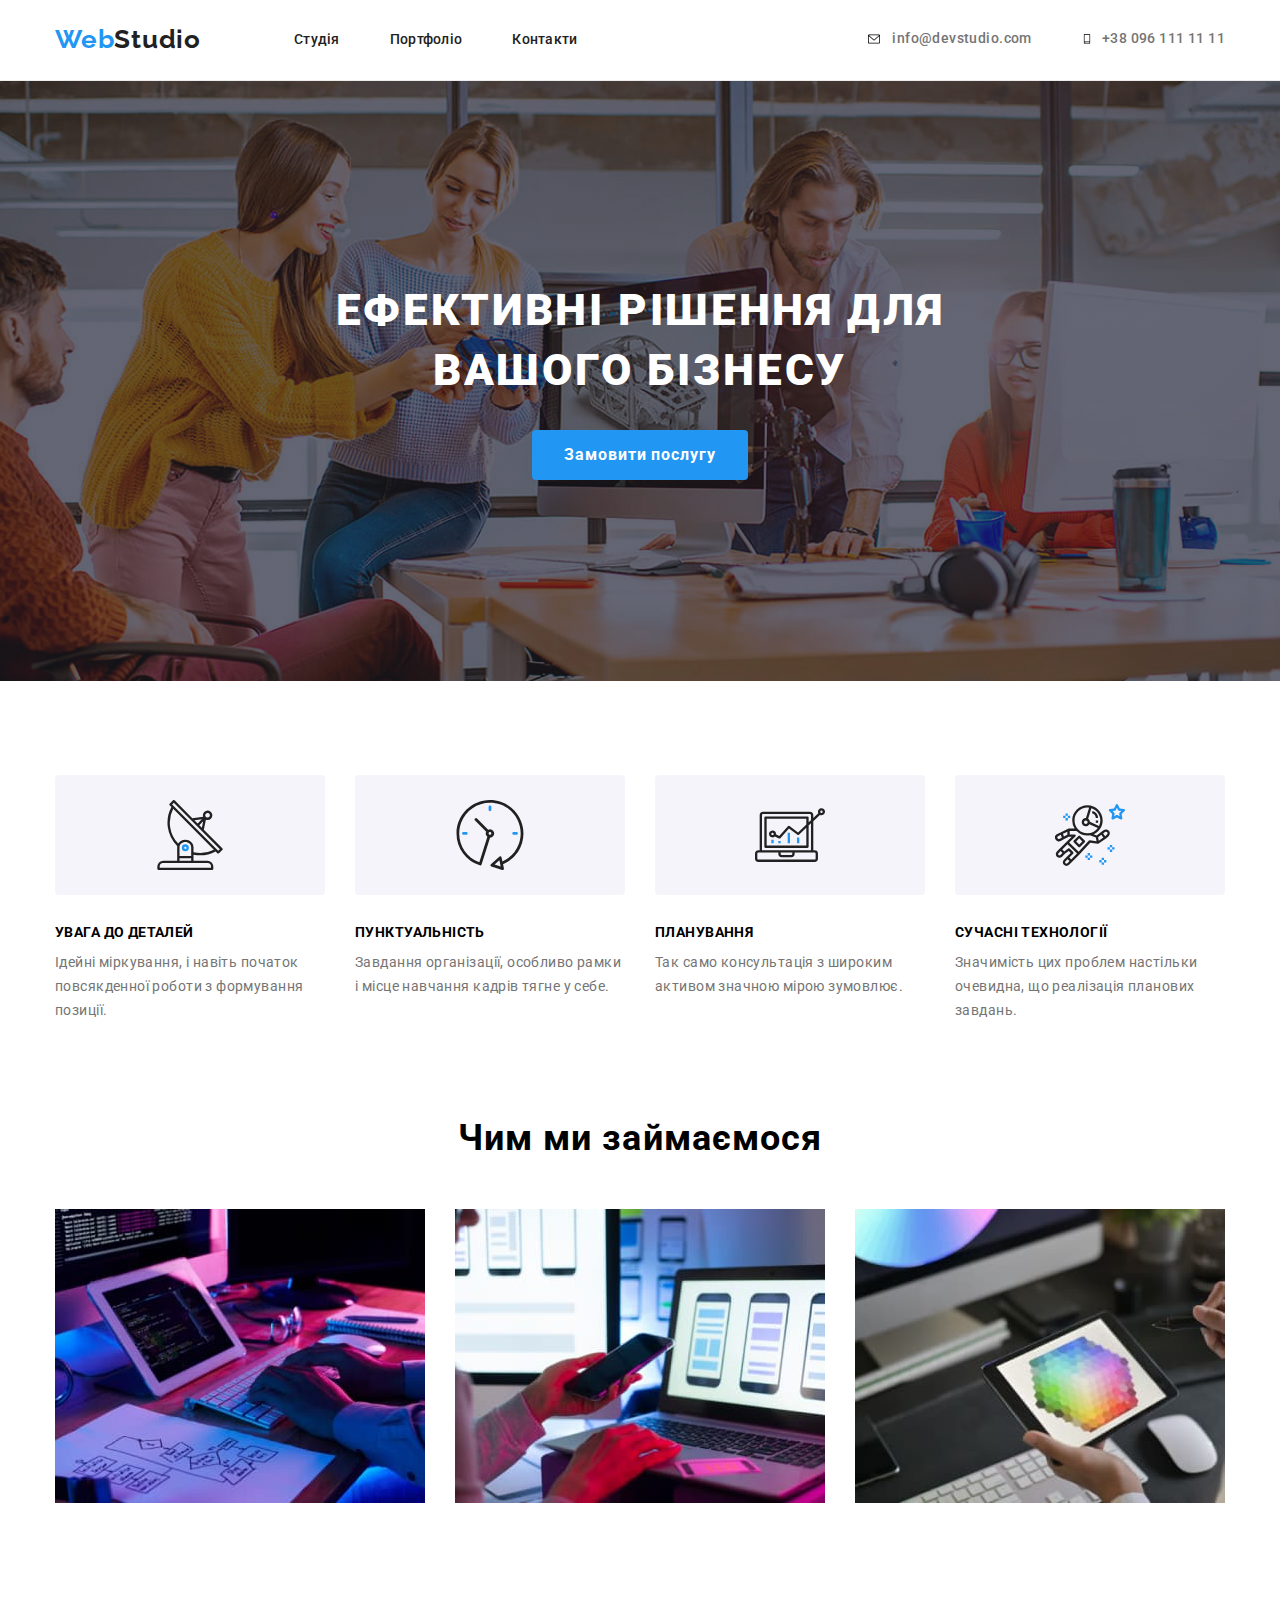
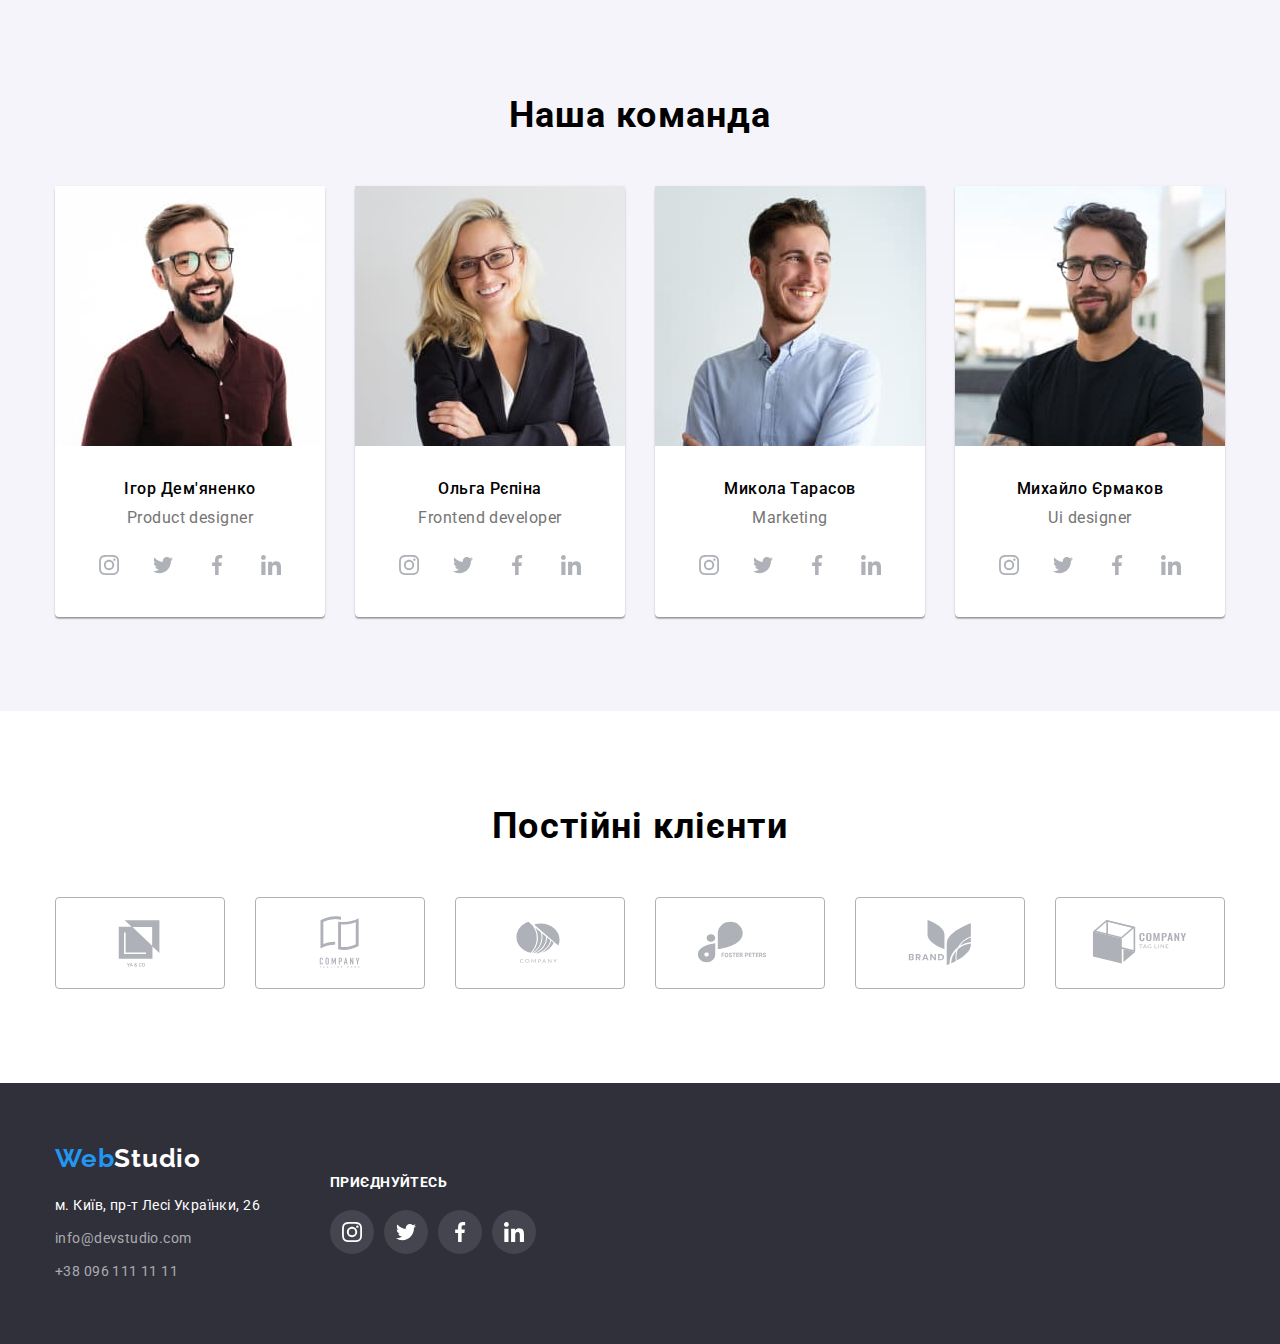
==== index.html @ da03d12b "1" ====
<!DOCTYPE html>
<html lang="uk">

<head>
    <meta charset="UTF-8">
    <meta http-equiv="X-UA-Compatible" content="IE=edge">
    <meta name="viewport" content="width=device-width, initial-scale=1.0">
    <title lang="en">WebStudio</title>
    <link rel="stylesheet"
        href="https://cdnjs.cloudflare.com/ajax/libs/modern-normalize/1.1.0/modern-normalize.min.css">
    <link rel="stylesheet" href="./css/style.css">
    <link rel="preconnect" href="https://fonts.googleapis.com">
    <link rel="preconnect" href="https://fonts.gstatic.com" crossorigin>
    <link
        href="https://fonts.googleapis.com/css2?family=Raleway:wght@700&family=Roboto:wght@400;500;700;900&display=swap"
        rel="stylesheet">
</head>

<body>
    <header class="header-conteiner">
        <div class="container">
            <div class="head-conteiner">
                <nav class="menu">
                    <a href="./index.html" class="logo"><span class="logo-blue">web</span><span
                            class="logo-black-upper">s</span><span class="logo-black">tudio</span></a>
                    <ul class="ul-menu">
                        <li>
                            <a href="./index.html" class="menu-link">Студія</a>
                        </li>
                        <li>
                            <a href="./portfolio.html" class="menu-link">Портфоліо</a>
                        </li>
                        <li>
                            <a href="#" class="menu-link">Контакти</a>
                        </li>
                    </ul>
                </nav>
                <ul class="ul-contacts">
                    <li>
                        <a href="mailto:info@devstudio.com" class="contacts-header">
                            <span class="contacts-header-box">
                                <svg width="16" height="12">
                                    <use href="./images/icons.svg#icon-envelope-hover"></use>
                                </svg>
                            info@devstudio.com</span></a>
                    </li>
                    <li>
                        <a href="tel:+380961111111" class="contacts-header">
                            <span class="contacts-header-box">
                                <svg width="10" height="16">
                                    <use href="./images/icons.svg#icon-smartphone"></use>
                                </svg>
                                +38 096 111 11 11</span></a>
                    </li>
                </ul>
            </div>
        </div>
    </header>
    <main>
        <section class="block-first">
            <div class="container">
                <h1 class="title">Ефективні рішення для вашого бізнесу</h1>
                <button type="button" class="button button-flex">Замовити послугу</button>
            </div>
        </section>
        <section class="block-second">
            <div class="container">
                <div class="ul-container">
                    <ul class="ul-sub-hero">
                        <li>
                            <div class="title-box">
                                <span class="title-box-item">
                                <svg class="title-box-icon" width="70" height="70">
                                    <use href="./images/icons.svg#icon-antenna-1"></use>
                                </svg>
                                </span>
                            </div>
                            <h3 class="title-third">
                                Увага до деталей
                            </h3>
                            <p class="text-paragraph">Ідейні міркування, і навіть початок повсякденної роботи з
                                формування позиції.</p>
                        </li>
                        <li>
                            <div class="title-box">
                                <span class="title-box-item">
                                    <svg class="title-box-icon" width="70" height="70">
                                        <use href="./images/icons.svg#icon-clock-1"></use>
                                    </svg>
                                </span>
                            </div>
                            <h3 class="title-third">
                                Пунктуальність
                            </h3>
                            <p class="text-paragraph">Завдання організації, особливо рамки і місце навчання кадрів тягне
                                у себе.</p>
                        </li>
                        <li>
                            <div class="title-box">
                                <span class="title-box-item">
                                    <svg class="title-box-icon" width="70" height="70">
                                        <use href="./images/icons.svg#icon-diagram-1"></use>
                                    </svg>
                                </span>
                            </div>
                            <h3 class="title-third">
                                Планування
                            </h3>
                            <p class="text-paragraph">Так само консультація з широким активом значною мірою зумовлює.
                            </p>
                        </li>
                        <li>
                            <div class="title-box">
                                <span class="title-box-item">
                                    <svg class="title-box-icon" width="70" height="70">
                                        <use href="./images/icons.svg#icon-astronaut-1"></use>
                                    </svg>
                                </span>
                            </div>
                            <h3 class="title-third">
                                Сучасні технології
                            </h3>
                            <p class="text-paragraph">Значимість цих проблем настільки очевидна, що реалізація планових
                                завдань.</p>
                        </li>
                    </ul>
                </div>
            </div>
        </section>
        <section class="block-second-sub">
            <div class="container">
                <h2 class="title-secondary">Чим ми займаємося</h2>
                <ul class="ul-second">
                    <li><img class="img-first" src="./images/box1.jpg"
                            alt="Людина пише код на клавіатурі використовуючи планшет"></li>
                    <li><img class="img-first" src="./images/box2.jpg"
                            alt="Людина тримає в руці телефон. Паралельно дивиться на екран, на якому зображено 3 макети дизайну мобільних версій веб додатку">
                    </li>
                    <li><img class="img-first" src="./images/box3.jpg"
                            alt="Людина тримає в руках планшет та стілус. На планшеті зобрежено палітра кольорів"></li>
                </ul>
            </div>
        </section>
        <section class="block-third">
            <div class="container">
                <h2 class="title-fourth">Наша команда</h2>
                <ul class="ul-third">
                    <li class="imagine-box">
                        <img class="img-second" src="./images/img.jpg"
                            alt="Усміхнений молодий чорнявий чоловік з бородою та в окулярах">
                        <div class="text-box">
                            <h3 class="title-name">Ігор Дем'яненко</h3>
                            <p lang="en" class="paragraph-name">Product designer</p>
                            <ul class="net-list">
                                <li class="net-item"><a href="" class="net-link">
                                    <svg class="net-icon" width="20" height="">
                                        <use href="./images/icons.svg#icon-instagram-2"></use>
                                    </svg>
                                </a></li>
                                <li class="net-item"><a href="" class="net-link">
                                    <svg class="net-icon" width="20" height="">
                                        <use href="./images/icons.svg#icon-twitter-1"></use>
                                    </svg>
                                </a></li>
                                <li class="net-item"><a href="" class="net-link">
                                    <svg class="net-icon" width="20" height="">
                                        <use href="./images/icons.svg#icon-facebook-1"></use>
                                    </svg>
                                </a></li>
                                <li class="net-item"><a href="" class="net-link">
                                    <svg  class="net-icon"width="20" height="">
                                        <use href="./images/icons.svg#icon-linkedin-1"></use>
                                    </svg>
                                </a>
                            </li>
                            </ul>
                    </div>
                    </li>
                    <li class="imagine-box">
                        <img class="img-second" src="./images/img(1).jpg"
                            alt="Усміхнена молода блондинка в окулярах та схрещеними руками на грудях">
                        <div class="text-box">
                            <h3 class="title-name">Ольга Рєпіна</h3>
                            <p lang="en" class="paragraph-name">Frontend developer</p>
                            <ul class="net-list">
                                <li class="net-item"><a href="" class="net-link">
                                        <svg class="net-icon" width="20" height="">
                                            <use href="./images/icons.svg#icon-instagram-2"></use>
                                        </svg>
                                    </a></li>
                                <li class="net-item"><a href="" class="net-link">
                                        <svg class="net-icon" width="20" height="">
                                            <use href="./images/icons.svg#icon-twitter-1"></use>
                                        </svg>
                                    </a></li>
                                <li class="net-item"><a href="" class="net-link">
                                        <svg class="net-icon" width="20" height="">
                                            <use href="./images/icons.svg#icon-facebook-1"></use>
                                        </svg>
                                    </a></li>
                                <li class="net-item"><a href="" class="net-link">
                                        <svg class="net-icon" width="20" height="">
                                            <use href="./images/icons.svg#icon-linkedin-1"></use>
                                        </svg>
                                    </a>
                                </li>
                            </ul>
                        </div>
                    </li>
                    <li class="imagine-box">
                        <img class="img-second" src="./images/img(2).jpg" alt="Усміхнений молодий чорнявий чоловік">
                        <div class="text-box">
                            <h3 class="title-name">Микола Тарасов</h3>
                            <p lang="en" class="paragraph-name">Marketing</p>
                            <ul class="net-list">
                                <li class="net-item"><a href="" class="net-link">
                                        <svg class="net-icon" width="20" height="">
                                            <use href="./images/icons.svg#icon-instagram-2"></use>
                                        </svg>
                                    </a></li>
                                <li class="net-item"><a href="" class="net-link">
                                        <svg class="net-icon" width="20" height="">
                                            <use href="./images/icons.svg#icon-twitter-1"></use>
                                        </svg>
                                    </a></li>
                                <li class="net-item"><a href="" class="net-link">
                                        <svg class="net-icon" width="20" height="">
                                            <use href="./images/icons.svg#icon-facebook-1"></use>
                                        </svg>
                                    </a></li>
                                <li class="net-item"><a href="" class="net-link">
                                        <svg class="net-icon" width="20" height="">
                                            <use href="./images/icons.svg#icon-linkedin-1"></use>
                                        </svg>
                                    </a>
                                </li>
                            </ul>
                        </div>
                    </li>
                    <li class="imagine-box">
                        <img class="img-second" src="./images/img(3).jpg" alt="Чорнявий чоловік в окулярах з посмішкою">
                        <div class="text-box">
                            <h3 class="title-name">Михайло Єрмаков</h3>
                            <p lang="en" class="paragraph-name">Ui designer</p>
                            <ul class="net-list">
                                <li class="net-item"><a href="" class="net-link">
                                        <svg class="net-icon" width="20" height="">
                                            <use href="./images/icons.svg#icon-instagram-2"></use>
                                        </svg>
                                    </a></li>
                                <li class="net-item"><a href="" class="net-link">
                                        <svg class="net-icon" width="20" height="">
                                            <use href="./images/icons.svg#icon-twitter-1"></use>
                                        </svg>
                                    </a></li>
                                <li class="net-item"><a href="" class="net-link">
                                        <svg class="net-icon" width="20" height="">
                                            <use href="./images/icons.svg#icon-facebook-1"></use>
                                        </svg>
                                    </a></li>
                                <li class="net-item"><a href="" class="net-link">
                                        <svg class="net-icon" width="20" height="">
                                            <use href="./images/icons.svg#icon-linkedin-1"></use>
                                        </svg>
                                    </a>
                                </li>
                            </ul>
                        </div>
                    </li>
                </ul>
            </div>
        </section>
        <section class="block-sixth">
            <div class="container">
                <h2 class="title-fifth">Постійні клієнти</h2>
                <ul class="client-list">
                    <li class="client-item">
                        <a href="" class="client-link">
                            <svg width="106" height="60" class="client-icon">
                                <use href="./images/icons.svg#icon-Logo-6"></use>
                            </svg>
                        </a>
                    </li>
                    <li class="client-item">
                        <a href="" class="client-link">
                            <svg width="106" height="60" class="client-icon">
                                <use href="./images/icons.svg#icon-Logo-7"></use>
                            </svg>
                        </a>
                    </li>
                    <li class="client-item">
                        <a href="" class="client-link">
                            <svg width="106" height="60" class="client-icon">
                                <use href="./images/icons.svg#icon-Logo-8"></use>
                            </svg>
                        </a>
                    </li>
                    <li class="client-item">
                        <a href="" class="client-link">
                            <svg width="106" height="60" class="client-icon">
                                <use href="./images/icons.svg#icon-Logo-9"></use>
                            </svg>
                        </a>
                    </li>
                    <li class="client-item">
                        <a href="" class="client-link">
                            <svg width="106" height="60" class="client-icon">
                                <use href="./images/icons.svg#icon-Logo-10"></use>
                            </svg>
                        </a>
                    </li>
                    <li class="client-item">
                        <a href="" class="client-link">
                            <svg width="106" height="60" class="client-icon">
                                <use href="./images/icons.svg#icon-Logo-11"></use>
                            </svg>
                        </a>
                    </li>
                </ul>
            </div>
        </section>
    </main>
    <footer class="footer">
        <div class="container">
            <ul class="ul-footer">
                <li>
                    <a href="./index.html" class="logo"><span class="logo-blue">web</span><span class="logo-white-upper">s</span><span
                            class="logo-white">tudio</span></a>
                    <address class="address">м. Київ, пр-т Лесі Українки, 26</address>
                    <ul class="ul-fourth">
                        <li class="adress-top"><a href="mailto:info@devstudio.com" class="contacts-footer">info@devstudio.com</a></li>
                        <li class="adress-top"><a href="tel:+380961111111" class="contacts-footer">+38 096 111 11 11</a></li>
                    </ul>
                </li>
                <li>
                    <p class="net-text">приєднуйтесь</p>
                        <ul class="net-list-footer">
                            <li class="net-item-footer">
                                <a href="" class="net-link-footer">
                                    <svg width="20" height="20" class="net-icon-footer">
                                        <use href="./images/icons.svg#icon-instagram-2"></use>
                                    </svg>
                                </a>
                            </li>
                            <li class="net-item-footer">
                                <a href="" class="net-link-footer">
                                    <svg width="20" height="20" class="net-icon-footer">
                                        <use href="./images/icons.svg#icon-twitter-1"></use>
                                    </svg>
                                </a>
                            </li>
                            <li class="net-item-footer">
                                <a href="" class="net-link-footer">
                                    <svg width="20" height="20" class="net-icon-footer">
                                        <use href="./images/icons.svg#icon-facebook-1"></use>
                                    </svg>
                                </a>
                            </li>
                            <li class="net-item-footer">
                                <a href="" class="net-link-footer">
                                    <svg width="20" height="20" class="net-icon-footer">
                                        <use href="./images/icons.svg#icon-linkedin-1"></use>
                                    </svg>
                                </a>
                            </li>
                        </ul>
                </li>
            </ul>
        </div>
    </footer>
</body>

</html>
---- css/style.css ----
:root {
    --color-pimery: #212121;
    --color-secondary: #757575;
    --color-accent: #2196F3;
}

body {
    color: var(--color-primery);
    font-family: 'Roboto', sans-serif;
    font-size: 14px;
    font-weight: 400;
    background-color: #fff;
}

.logo {
    font-family: 'Raleway', sans-serif;
    text-decoration: none;
    font-size: 26px;
    line-height: 1.19;
    font-weight: 700;
    letter-spacing: 0.03em;

}

.logo-blue {
    color: var(--color-accent);
    text-transform: capitalize;
}

.logo-black {
    color: var(--color-pimery);
    text-transform: capitalize;
}

.logo-black-upper {
    color: var(--color-pimery);
    text-transform: uppercase;
}

.logo-white {
    color: #fff;
    text-transform: capitalize;
}

.logo-white-upper {
    color: #fff;
    text-transform: uppercase;
}

.menu-link {
    color: var(--color-pimery);
    font-weight: 500;
    line-height: 1.14;
    letter-spacing: 0.02em;
    text-decoration: none;
}

.menu-link:hover {
    color: var(--color-accent);
}

.menu-link:focus {
    color: var(--color-accent);
}

.contacts-header {
    color: var(--color-secondary);
    line-height: 1.14;
    font-weight: 500;
    letter-spacing: 0.03em;
    text-decoration: none;
}

.contacts-header:hover {
    color: var(--color-accent);
    fill: var(--color-accent);
}

.contacts-header:focus {
    color: var(--color-accent);
    fill: var(--color-accent);
}

.contacts-footer {
    color: rgba(255, 255, 255, 0.6);
    line-height: 1.71;
    font-weight: 400;
    letter-spacing: 0.03em;
    text-decoration: none;
}

.contacts-header-box {
    display: flex;
    align-items: center;
    justify-content: center;
    gap: 10px;
}

.adress-top {
    margin-top: 9px;
}

.contacts-footer:hover {
    color: var(--color-accent);
}

.contacts-footer:focus {
    color: var(--color-accent);
}

.block-first {
    max-width: 1600px;
    margin: 0 auto;
    background-image: linear-gradient(rgba(47, 48, 58, 0.4), rgba(47, 48, 58, 0.4)), url("../images/hero-img.jpg");
    background-position: top;
    background-repeat: no-repeat;
    background-size: cover;

    height: 600px;
    padding-top: 200px;
    padding-bottom: 200px;
}

.block-second {
    background-color: #fff;
    padding-top: 94px;
    padding-bottom: 94px;
}

.block-second-sub {
    background-color: #fff;
    padding-bottom: 94px;
}

.block-third {
    background-color: #F5F4FA;
    padding-top: 94px;
    padding-bottom: 94px;
}


.block-forth {
    background-color: #fff;
    padding-top: 94px;
    padding-bottom: 94px;
}

.block-fifth {
    background-color: #fff;
    padding-bottom: 94px;
}

.block-sixth {
    background-color: #fff;
    padding-top: 94px;
    padding-bottom: 94px;
}

.title {
    color: #fff;
    font-size: 44px;
    line-height: 1.36;
    font-weight: 900;
    letter-spacing: 0.06em;
    text-align: center;
    text-transform: uppercase;
    max-width: 696px;
    margin-top: 0;
    margin-left: auto;
    margin-right: auto;
}

.title-secondary {
    font-size: 36px;
    line-height: 1.17;
    font-weight: 700;
    letter-spacing: 0.03em;
    text-align: center;
    margin: 0 0 50px 0;
}

.title-third {
    font-size: 14px;
    font-weight: 700;
    line-height: 1.14;
    letter-spacing: 0.03em;
    text-transform: uppercase;
    margin: 0;
}

.title-fourth {
    font-size: 36px;
    line-height: 1.17;
    font-weight: 700;
    letter-spacing: 0.03em;
    text-align: center;
    margin: 0 auto 0 auto;
}

.title-fifth {
    font-size: 36px;
    line-height: 1.17;
    font-weight: 700;
    letter-spacing: 0.03em;
    text-align: center;
    margin: 0 auto 0 auto;
}

.text-paragraph {
    color: var(--color-secondary);
    line-height: 1.71;
    letter-spacing: 0.03em;
    margin: 10px 0 0 0;
}

.paragraph-name {
    color: var(--color-secondary);
    font-weight: 400;
    font-size: 16px;
    line-height: 1.19;
    letter-spacing: 0.03em;
    text-align: center;
    margin: 0;
    padding: 0;
}

.text-box {
    padding-top: 30px;
    padding-bottom: 30px;
}

.text-box-second {
    padding: 20px 24px;
}

.title-imagine {
    color: var(--color-pimery);
    font-size: 18px;
    line-height: 2;
    font-weight: 700;
    letter-spacing: 0.06em;
    margin: 0 0 4px 0;
}

.title-imagine-sub {
    color: var(--color-secondary);
    font-size: 16px;
    line-height: 1.87;
    letter-spacing: 0.03em;
    margin: 0;
}

.title-name {
    font-size: 16px;
    font-weight: 500;
    line-height: 1.19;
    letter-spacing: 0.03em;
    text-align: center;
    margin: 0 0 10px 0;
    padding: 0;
}

.button {
    padding: 10px 32px;
    border-radius: 4px;
    font-family: 'Roboto', sans-serif;
    background-color: var(--color-accent);
    font-size: 16px;
    font-weight: 700;
    line-height: 1.87;
    letter-spacing: 0.06em;
    color: #FFF;
    cursor: pointer;
    border: 0px;
    text-align: center;
    margin-left: auto;
    margin-right: auto;
}

.button-flex {
    display: flex;
    align-items: center;
}

.button:hover {
    background-color: #188CE8;
    box-shadow: 0px 4px 4px rgba(0, 0, 0, 0.15);
}

.button:focus {
    background-color: #188CE8;
    box-shadow: 0px 4px 4px rgba(0, 0, 0, 0.15);
}

.button-filter {
    font-family: 'Roboto', sans-serif;
    background-color: #F5F4FA;
    color: var(--color-pimery);
    font-size: 16px;
    line-height: 1.62;
    font-weight: 500;
    letter-spacing: 0.03em;
    text-align: center;
    border: 0px;
    cursor: pointer;
    padding: 6px 25px;
    border-radius: 4px;
}

.button-filter:hover {
    background-color: var(--color-accent);
    color: #fff;
    border: 0px;
    box-shadow: 0px 3px 1px rgba(0, 0, 0, 0.1), 0px 1px 2px rgba(0, 0, 0, 0.08), 0px 2px 2px rgba(0, 0, 0, 0.12);
}

.button-filter:focus {
    background-color: var(--color-accent);
    color: #fff;
    border: 0px;
    box-shadow: 0px 3px 1px rgba(0, 0, 0, 0.1), 0px 1px 2px rgba(0, 0, 0, 0.08), 0px 2px 2px rgba(0, 0, 0, 0.12);
}

.team-background {
    background-color: #fff;
}

.footer {
    background-color: #2F303A;
    padding: 60px 0 60px 0;
}

.address {
    color: #fff;
    line-height: 1.71;
    font-style: normal;
    letter-spacing: 0.03em;
    margin-top: 20px;
}

.fist-letter {
    text-transform: capitalize;
}

.fist-letter-upper {
    text-transform: uppercase;
}

.imagine-box-secondary {
    width: 370px;
    height: 404px;
    background-color: #fff;
    border: 1px solid #eee;
}

.imagine-box-secondary:hover {
    box-shadow: 0px 1px 1px rgba(0, 0, 0, 0.12), 0px 4px 4px rgba(0, 0, 0, 0.06), 1px 4px 6px rgba(0, 0, 0, 0.16);
}

.container {
    max-width: 1200px;
    padding-left: 15px;
    padding-right: 15px;
    margin: 0 auto;
}

.header-conteiner {
    padding-top: 24px;
    padding-bottom: 25px;
    border-bottom: 1px solid #ececec;
}

.head-conteiner {
    display: flex;
    justify-content: space-between;
    padding: 0;

    flex-grow: 1;
}

.menu {
    display: flex;
    align-items: center;
    gap: 93px;
    background-color: #fff;
    list-style-type: none;
}

.ul-menu {
    display: flex;
    align-items: center;
    gap: 50px;
    list-style-type: none;
    padding: 0;
    margin: 0;
}

.ul-contacts {
    display: flex;
    align-items: center;
    gap: 50px;
    list-style-type: none;
    padding: 0;
    margin: 0;
}

.ul-container {
    display: flex;
    align-items: center;
    justify-content: center;
}

.ul-sub-hero {
    list-style-type: none;
    display: flex;
    gap: 30px;
    margin: 0;
    padding: 0;
}

.ul-second {
    list-style-type: none;
    display: flex;
    gap: 30px;
    margin: 0;
    padding: 0;
}

.ul-third {
    list-style-type: none;
    display: flex;
    gap: 30px;
    margin-top: 50px;
    margin-bottom: 0;
    padding: 0;
}

.ul-fourth {
    list-style-type: none;
    margin-top: 0;
    margin-bottom: 0;
    padding: 0;
}

.ul-fifth {
    list-style-type: none;
    display: flex;
    justify-content: center;
    gap: 8px;
    margin: 0;
    padding: 0;
}

.ul-sixth {
    list-style-type: none;
    display: flex;
    justify-content: start;
    align-items: center;
    flex-wrap: wrap;
    gap: 30px;
    margin-left: 0;
    margin-right: 0;
    margin-top: 50px;
    margin-bottom: 0;
    padding: 0;
}

.img-first {
    max-width: 370px;
    max-height: 294px;
}

.img-second {
    width: 270px;
    height: 260px
}

.img-third {
    width: 370px;
    height: 294px;
}

.imagine-box { 
    background-color: #fff;
    border-radius: 4px;
    box-shadow: 0px 1px 3px rgba(0, 0, 0, 0.12),
        0px 1px 1px rgba(0, 0, 0, 0.14),
        0px 2px 1px rgba(0, 0, 0, 0.2);
}

.title-box {
    width: 270px;
    height: 120px;
    display: flex;
    align-items: center;
    justify-content: center;
    border-radius: 4px;
    background-color: #F5F4FA;
    margin-bottom: 30px;
}

.title-box-item {
    
}

.title-box-icon {
    display: flex;
    align-items: center;
    justify-content: center;
    
}

.net-list { 
    list-style-type: none;
    display: flex;
    align-items: center;
    justify-content: center;
    gap: 10px;
    padding: 0;
    margin-top: 16px;
    margin-left: 32px;
    margin-right: 32px;
}

.net-link {
    width: 44px;
    height: 44px;
    display: flex;
    border-radius: 50%;
    background-color: none;
    align-items: center;
    justify-content: center;
}

.net-link:hover {
    background-color: var(--color-accent);
}

.net-link:focus {
    background-color: var(--color-accent);
}

.net-link:hover .net-icon {
    fill: #fff;
}

.net-link:focus .net-icon {
    fill: #fff;
}

.net-icon {
    fill: #afb1b8;
}

.client-list {
    list-style-type: none;
    display: flex;
    align-items: center;
    justify-content: center;
    gap: 30px;
    margin-top: 50px;
    margin-bottom: 0;
    padding: 0;
}

.client-link:hover  {
    border: 1px solid var(--color-accent);
    fill: var(--color-accent);
}

.client-link:focus {
    border: 1px solid var(--color-accent);
    fill: var(--color-accent);
}

.client-item{
    width: 170px;
    height: 92px;
    display: flex;
    justify-content: center;
    align-items: center;
}

.client-link {
    display: flex;
    align-items: center;
    justify-content: center;
    width: 100%;
    height: 100%;
    border-radius: 4px;
    border: 1px solid #AFB1B8;
    fill: #AFB1B8;
}


.ul-footer {
    list-style-type: none;
    display: flex;
    align-items: center;
    gap: 70px;
    padding: 0;
    margin: 0;
    justify-content: start;
}

.net-text {
    font-weight: 700;
    color: #fff;
    font-size: 14px;
    line-height: 1,14;
    letter-spacing: 0.03em;
    text-transform: uppercase;
    margin: 0;
    padding: 0;
}

.net-list-footer {
    list-style-type: none;
        display: flex;
        align-items: center;
        justify-content: center;
        gap: 10px;
        margin-top: 20px;
        padding: 0;
}

.net-link-footer {
    width: 44px;
    height: 44px;
    display: flex;
    align-items: center;
    justify-content: center;
    border-radius: 50%;
    background-color: rgba(255, 255, 255, 0.1);
}

.net-link-footer:hover {
    background-color:var(--color-accent)
}

.net-link-footer:focus {
    background-color: var(--color-accent)
}

.net-icon-footer {
    fill: #fff;
}
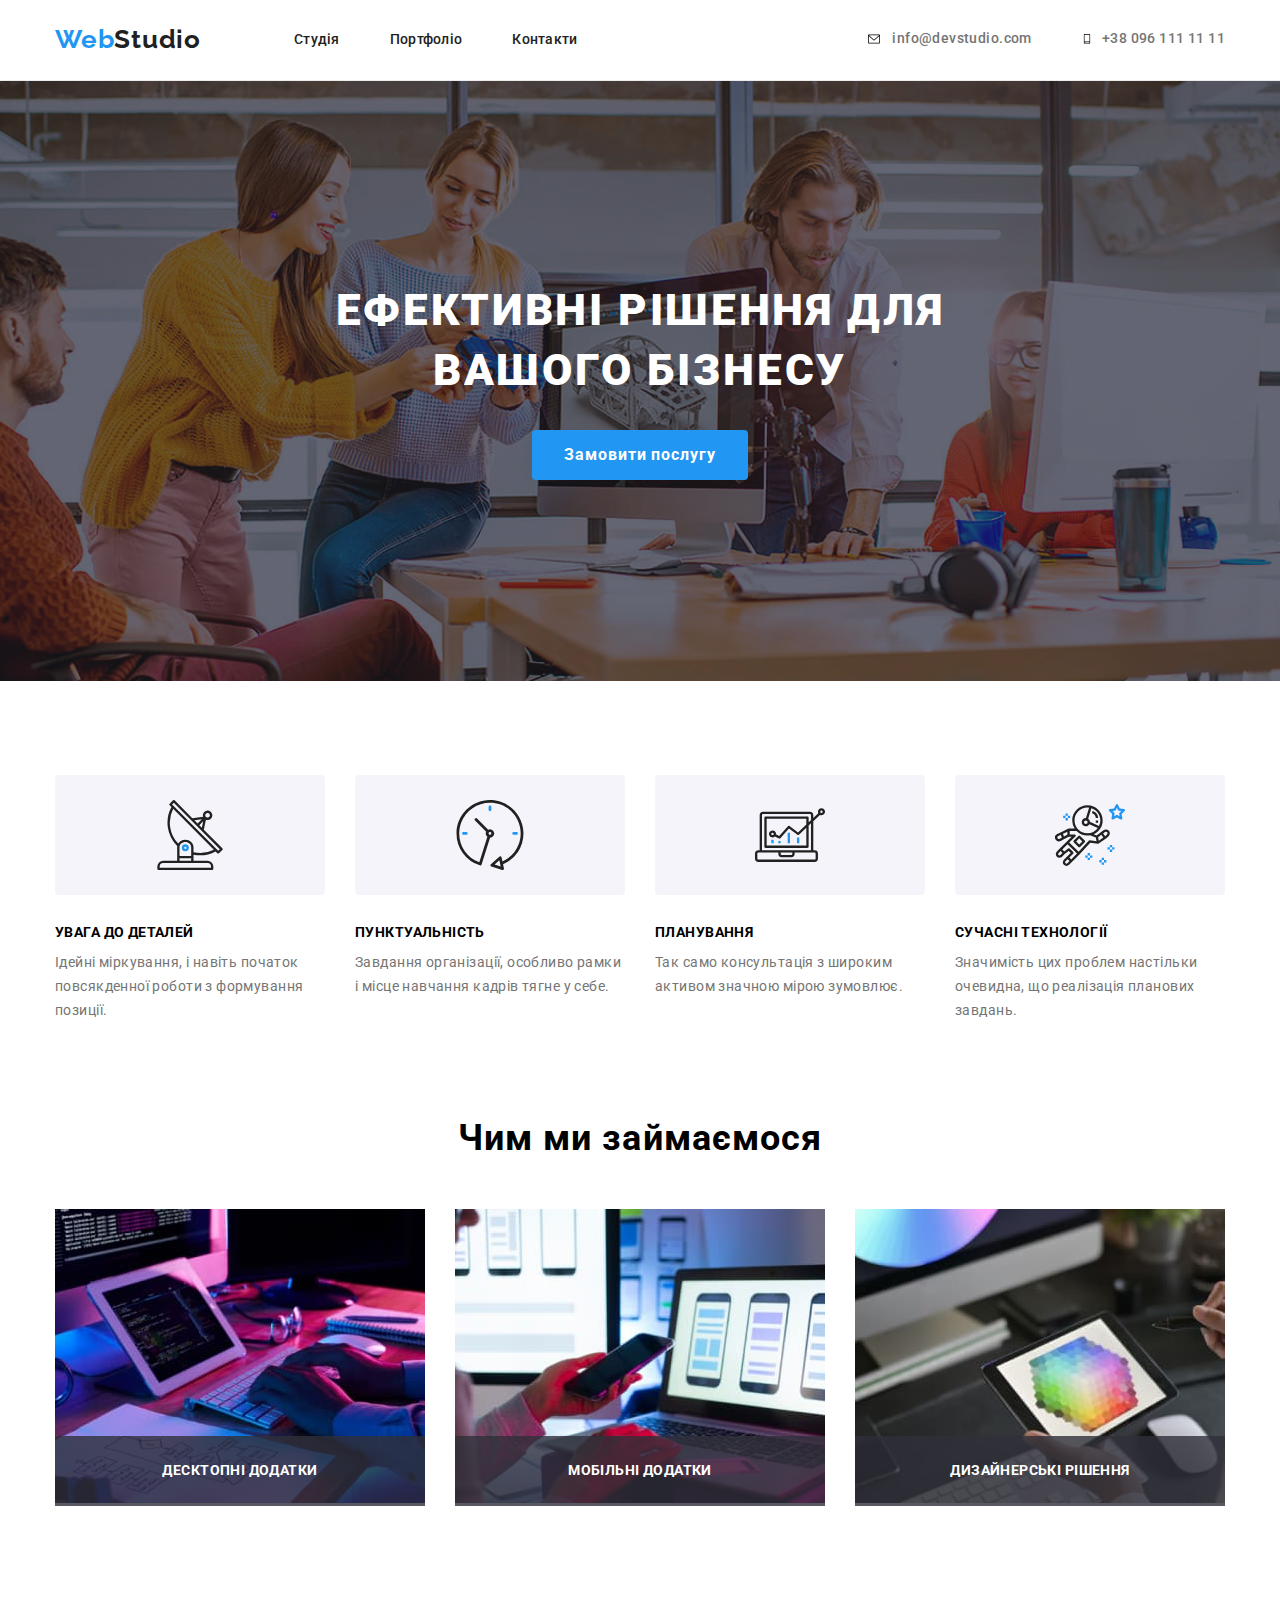
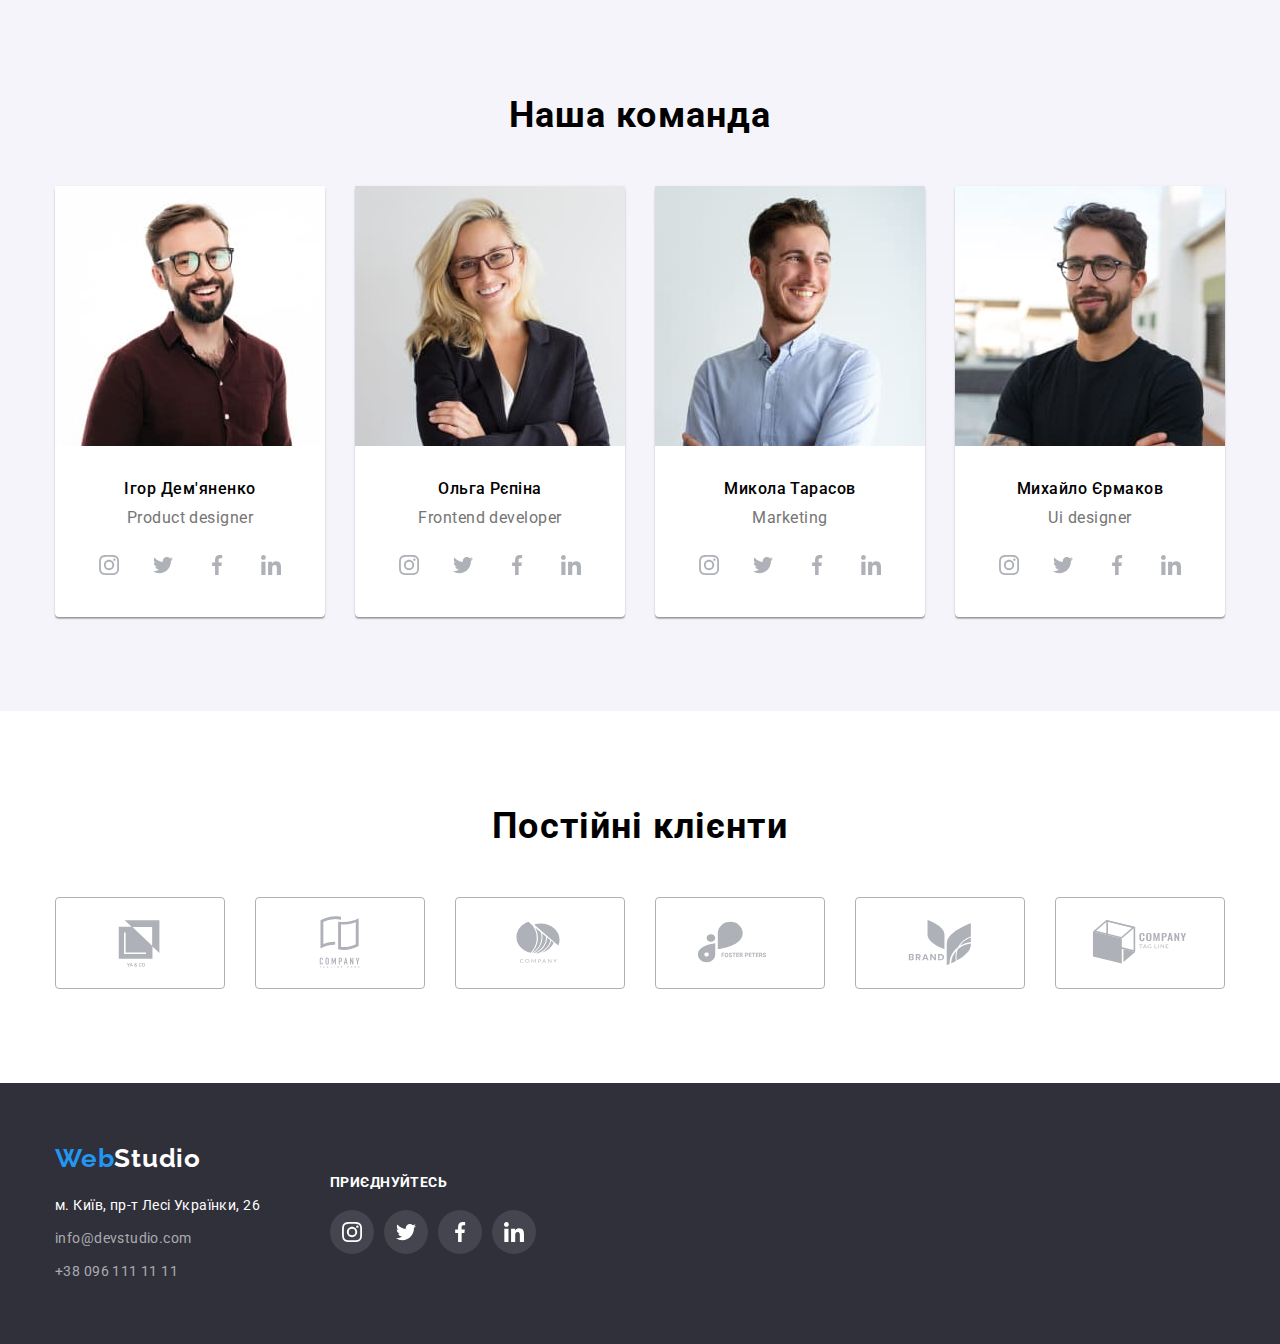
==== commit 333e67da: "1" ====
--- a/index.html
+++ b/index.html
@@ -60,7 +60,7 @@
         <section class="block-first">
             <div class="container">
                 <h1 class="title">Ефективні рішення для вашого бізнесу</h1>
-                <button type="button" class="button button-flex">Замовити послугу</button>
+                <button type="button" class="button button-flex" data-modal-open>Замовити послугу</button>
             </div>
         </section>
         <section class="block-second">
@@ -132,12 +132,21 @@
                 <h2 class="title-secondary">Чим ми займаємося</h2>
                 <ul class="ul-second">
                     <li><img class="img-first" src="./images/box1.jpg"
-                            alt="Людина пише код на клавіатурі використовуючи планшет"></li>
+                            alt="Людина пише код на клавіатурі використовуючи планшет">
+                        <div class="img-discription">
+                            <h3 class="img-discription-text">Десктопні додатки</h3>
+                        </div></li>
                     <li><img class="img-first" src="./images/box2.jpg"
                             alt="Людина тримає в руці телефон. Паралельно дивиться на екран, на якому зображено 3 макети дизайну мобільних версій веб додатку">
+                            <div class="img-discription">
+                                <h3 class="img-discription-text">Мобільні додатки</h3>
+                            </div>
                     </li>
                     <li><img class="img-first" src="./images/box3.jpg"
-                            alt="Людина тримає в руках планшет та стілус. На планшеті зобрежено палітра кольорів"></li>
+                            alt="Людина тримає в руках планшет та стілус. На планшеті зобрежено палітра кольорів">
+                        <div class="img-discription">
+                            <h3 class="img-discription-text">Дизайнерські рішення</h3>
+                        </div></li>
                 </ul>
             </div>
         </section>
@@ -368,6 +377,18 @@
             </ul>
         </div>
     </footer>
+    <div class="backdrop is-hidden" data-modal>
+        <div class="modal">
+            <button class="modal-button" type="button" data-modal-close>
+            <div class="modal-button-item">
+                <svg width="18" height="18" class="modal-button-icon">
+                    <use href="./images/icons.svg#icon-close-black"></use>
+                </svg>
+            </div>
+            </button>
+        </div>
+    </div>
+    <script src="./js/modal.js"></script>
 </body>
 
 </html>--- a/css/style.css
+++ b/css/style.css
@@ -48,11 +48,32 @@
 }
 
 .menu-link {
+    position: relative;
     color: var(--color-pimery);
     font-weight: 500;
     line-height: 1.14;
     letter-spacing: 0.02em;
     text-decoration: none;
+    transition: color 250ms;
+    transition-timing-function: cubic-bezier(0.4, 0, 0.2, 1);
+}
+
+.menu-link::after {
+    content: '';
+    display: block;
+    position: absolute;
+    bottom: -33px;
+    width: 100%;
+    height: 4px;
+    background-color: var(--color-accent);
+    border-radius: 2px;
+    opacity: 0;
+    transition: opacity 250ms;
+    transition-timing-function: cubic-bezier(0.4, 0, 0.2, 1);
+}
+
+.menu-link:hover::after {
+    opacity: 1;
 }
 
 .menu-link:hover {
@@ -69,6 +90,8 @@
     font-weight: 500;
     letter-spacing: 0.03em;
     text-decoration: none;
+    transition: color 250ms, fill 250ms;
+    transition-timing-function: cubic-bezier(0.4, 0, 0.2, 1);
 }
 
 .contacts-header:hover {
@@ -87,6 +110,16 @@
     font-weight: 400;
     letter-spacing: 0.03em;
     text-decoration: none;
+    transition: color 250ms;
+    transition-timing-function: cubic-bezier(0.4, 0, 0.2, 1);
+}
+
+.contacts-footer:hover {
+    color: var(--color-accent);
+}
+
+.contacts-footer:focus {
+    color: var(--color-accent);
 }
 
 .contacts-header-box {
@@ -98,14 +131,6 @@
 
 .adress-top {
     margin-top: 9px;
-}
-
-.contacts-footer:hover {
-    color: var(--color-accent);
-}
-
-.contacts-footer:focus {
-    color: var(--color-accent);
 }
 
 .block-first {
@@ -275,11 +300,8 @@
     text-align: center;
     margin-left: auto;
     margin-right: auto;
-}
-
-.button-flex {
-    display: flex;
-    align-items: center;
+    transition: background-color 250ms, box-shadow 250ms ;
+    transition-timing-function: cubic-bezier(0.4, 0, 0.2, 1);
 }
 
 .button:hover {
@@ -290,6 +312,11 @@
 .button:focus {
     background-color: #188CE8;
     box-shadow: 0px 4px 4px rgba(0, 0, 0, 0.15);
+}
+
+.button-flex {
+    display: flex;
+    align-items: center;
 }
 
 .button-filter {
@@ -305,6 +332,8 @@
     cursor: pointer;
     padding: 6px 25px;
     border-radius: 4px;
+    transition: background-color 250ms, box-shadow 250ms, color 250ms, border 250ms;
+    transition-timing-function: cubic-bezier(0.4, 0, 0.2, 1);
 }
 
 .button-filter:hover {
@@ -351,6 +380,8 @@
     height: 404px;
     background-color: #fff;
     border: 1px solid #eee;
+    transition: box-shadow 250ms;
+    transition-timing-function: cubic-bezier(0.4, 0, 0.2, 1);
 }
 
 .imagine-box-secondary:hover {
@@ -365,6 +396,7 @@
 }
 
 .header-conteiner {
+    position: relative;
     padding-top: 24px;
     padding-bottom: 25px;
     border-bottom: 1px solid #ececec;
@@ -419,6 +451,7 @@
 }
 
 .ul-second {
+    position: relative;
     list-style-type: none;
     display: flex;
     gap: 30px;
@@ -499,10 +532,6 @@
     margin-bottom: 30px;
 }
 
-.title-box-item {
-    
-}
-
 .title-box-icon {
     display: flex;
     align-items: center;
@@ -530,6 +559,9 @@
     background-color: none;
     align-items: center;
     justify-content: center;
+    transition: background-color 250ms, fill 250ms;
+    transition-timing-function: cubic-bezier(0.4, 0, 0.2, 1);
+    
 }
 
 .net-link:hover {
@@ -561,6 +593,8 @@
     margin-top: 50px;
     margin-bottom: 0;
     padding: 0;
+    transition: border 250ms, fill 250ms;
+    transition-timing-function: cubic-bezier(0.4, 0, 0.2, 1);
 }
 
 .client-link:hover  {
@@ -632,6 +666,8 @@
     justify-content: center;
     border-radius: 50%;
     background-color: rgba(255, 255, 255, 0.1);
+    transition: background-color 250ms;
+    transition-timing-function: cubic-bezier(0.4, 0, 0.2, 1);
 }
 
 .net-link-footer:hover {
@@ -644,4 +680,78 @@
 
 .net-icon-footer {
     fill: #fff;
-}+}
+
+.img-discription {
+    display: flex;
+    align-items: center;
+    justify-content: center;
+    position: absolute;
+    bottom: 0;
+    width: 370px;
+    height: 70px;
+    background-color: rgba(47, 48, 58, 0.8);
+}
+
+.img-discription-text {
+    color: #fff;
+    font-size: 14px;
+    line-height: 1.14;
+    letter-spacing: 0.03em;
+    text-transform: uppercase;
+    margin: 0;
+}
+
+/* modal */
+.backdrop {
+    position: fixed;
+    top: 0;
+    left: 0;
+    z-index: 1;
+    width: 100%;
+    height: 100%;
+    background-color: rgba(0, 0, 0, 0.2);;
+}
+.modal {
+    position: absolute;
+    top: 50%;
+    left: 50%;
+    transform: translate(-50%, -50%);
+    background-color: #fff ;
+    width: 528px;
+    height: 581px;
+    box-shadow: 0px 1px 3px rgba(0, 0, 0, 0.12), 0px 1px 1px rgba(0, 0, 0, 0.14), 0px 2px 1px rgba(0, 0, 0, 0.2);
+    border-radius: 4px;
+}
+
+.modal-button {
+    position: absolute;
+    top: 8px;
+    right: 8px;
+    width: 30px;
+    height: 30px;
+    border: 1px solid rgba(0, 0, 0, 0.1);
+    border-radius: 50%;
+    background-color: #fff;
+    padding: 0;
+    margin: 0;
+}
+
+.modal-button-item {
+    display: flex;
+    align-items: center;
+    justify-content: center;
+}
+
+.modal-button-icon {
+    fill: #000;
+    margin: 0;
+    padding: 0;
+}
+
+.is-hidden {
+    opacity: 0;
+    visibility: hidden;
+    pointer-events: none;
+}
+
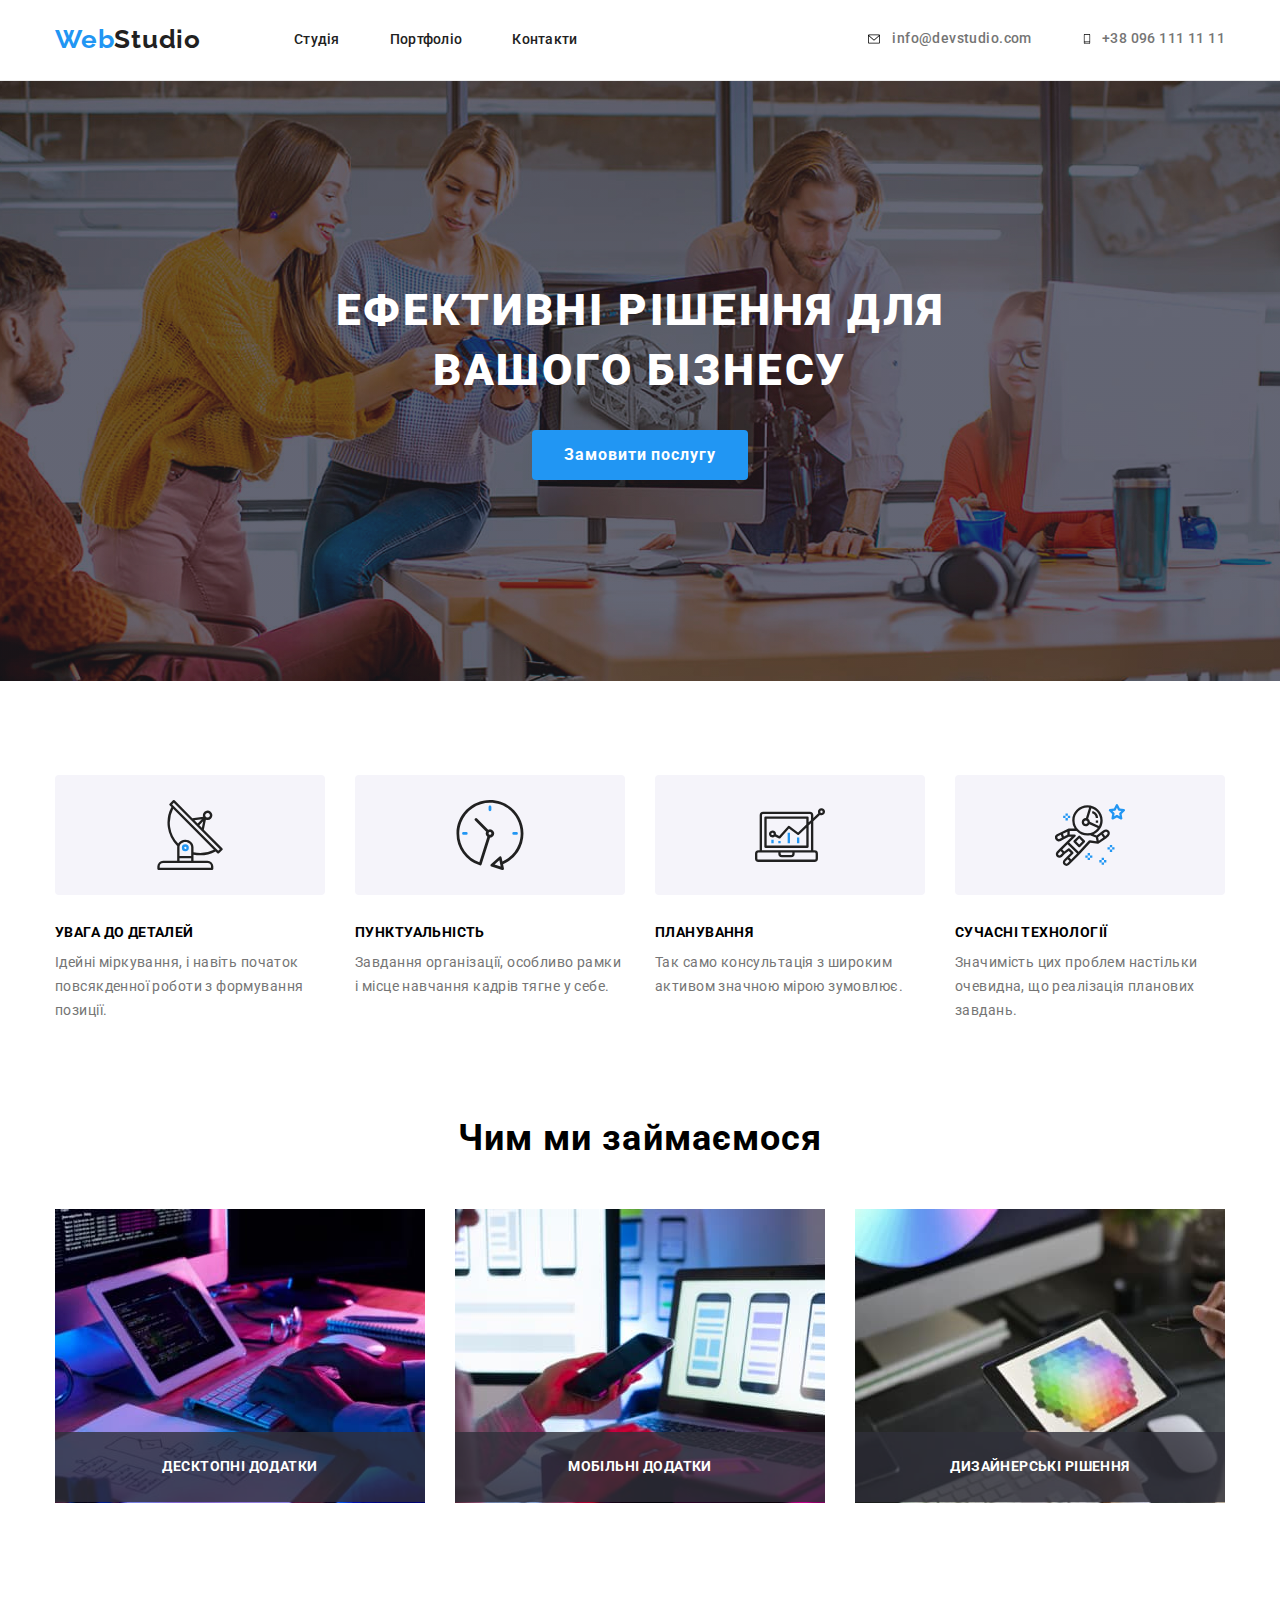
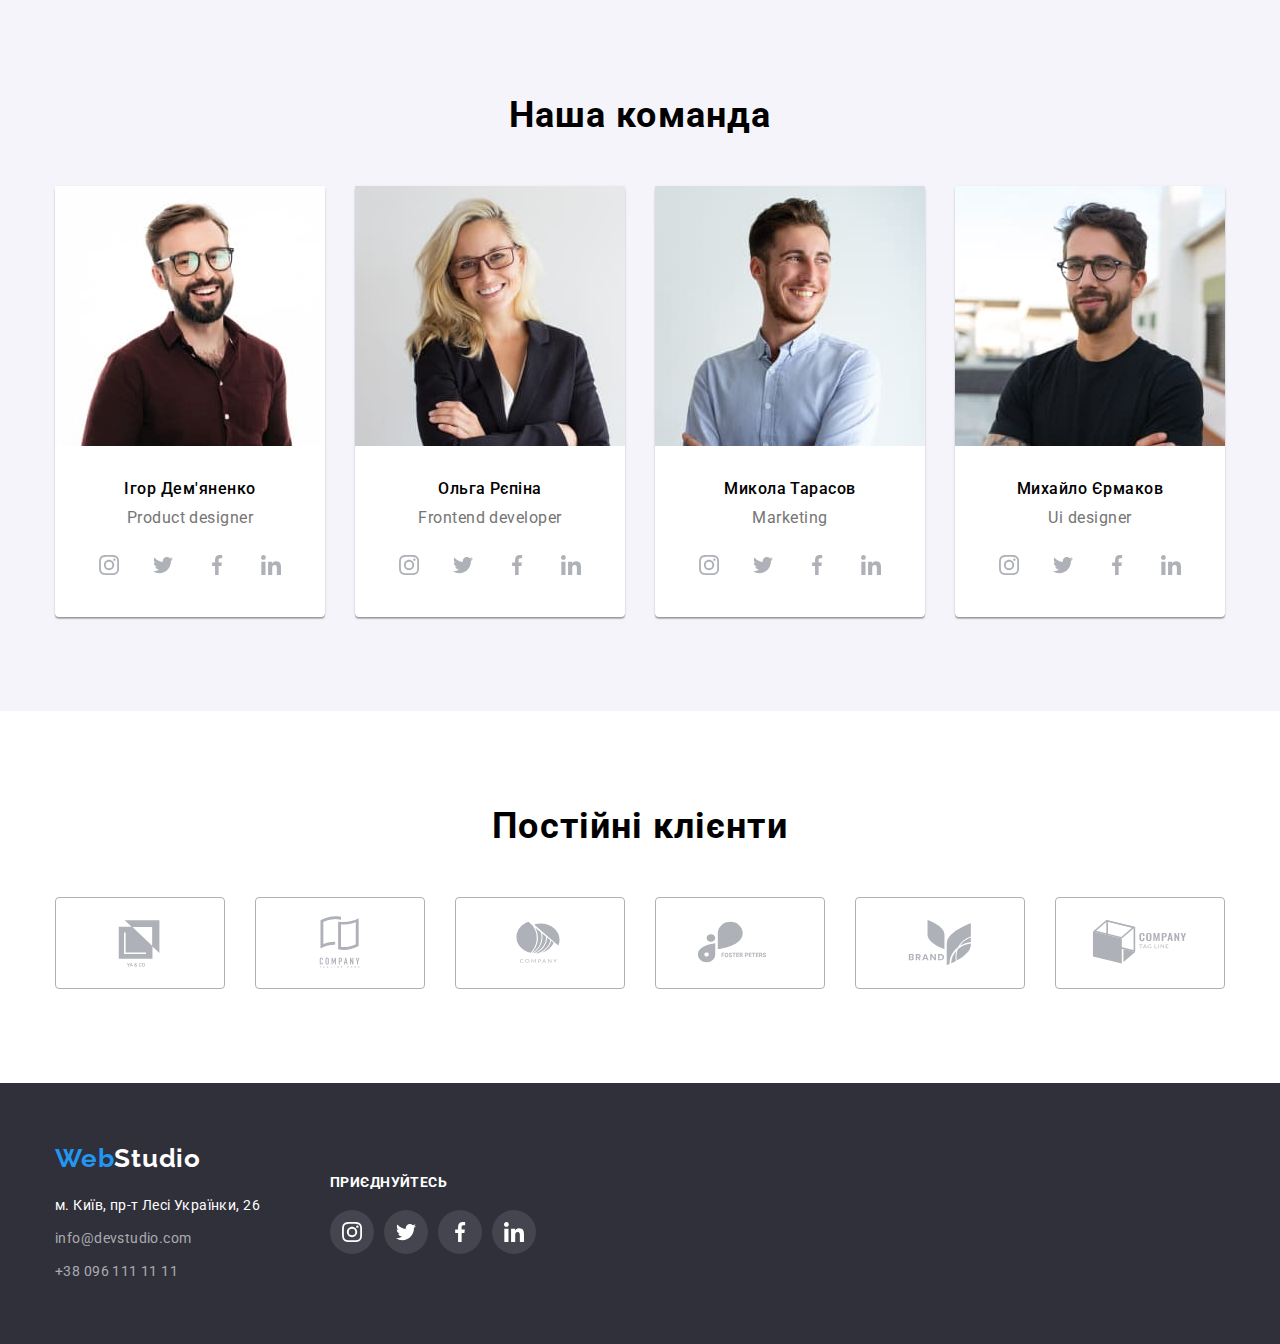
==== commit 5fcbcb2e: "final 0" ====
--- a/index.html
+++ b/index.html
@@ -388,7 +388,7 @@
             </button>
         </div>
     </div>
-    <script src="./js/modal.js"></script>
+    <script src="./modal.js"></script>
 </body>
 
 </html>--- a/css/style.css
+++ b/css/style.css
@@ -255,7 +255,11 @@
 }
 
 .text-box-second {
+    position: relative;
+    z-index: 1;
+    background-color: #fff;
     padding: 20px 24px;
+
 }
 
 .title-imagine {
@@ -687,7 +691,7 @@
     align-items: center;
     justify-content: center;
     position: absolute;
-    bottom: 0;
+    bottom: 4px;
     width: 370px;
     height: 70px;
     background-color: rgba(47, 48, 58, 0.8);
@@ -755,3 +759,37 @@
     pointer-events: none;
 }
 
+.img-container {
+    position: relative;
+    overflow: hidden;
+}
+
+.img-overline{
+    position: absolute;
+    z-index: 0;
+    top: 0;
+    left: 0;
+    width: 100%;
+    height: calc(100% - 110px);
+    background-color: rgba(33, 150, 243, 0.9);
+    transform: translateY(105%);
+    transition: transform 250ms, owerflow 250ms;
+    transition-timing-function: cubic-bezier(0.4, 0, 0.2, 1);
+
+    overflow: hidden;
+}
+
+.img-container:hover .img-overline {
+    transform: translateY(0);
+}
+
+.img-overline-text {
+    margin: 0;
+    padding: 63px 24px;
+    color: #fff;
+    font-size: 18px;
+    line-height: 1.56;
+    letter-spacing: 0.03em;
+    font-weight: 400;
+}
+
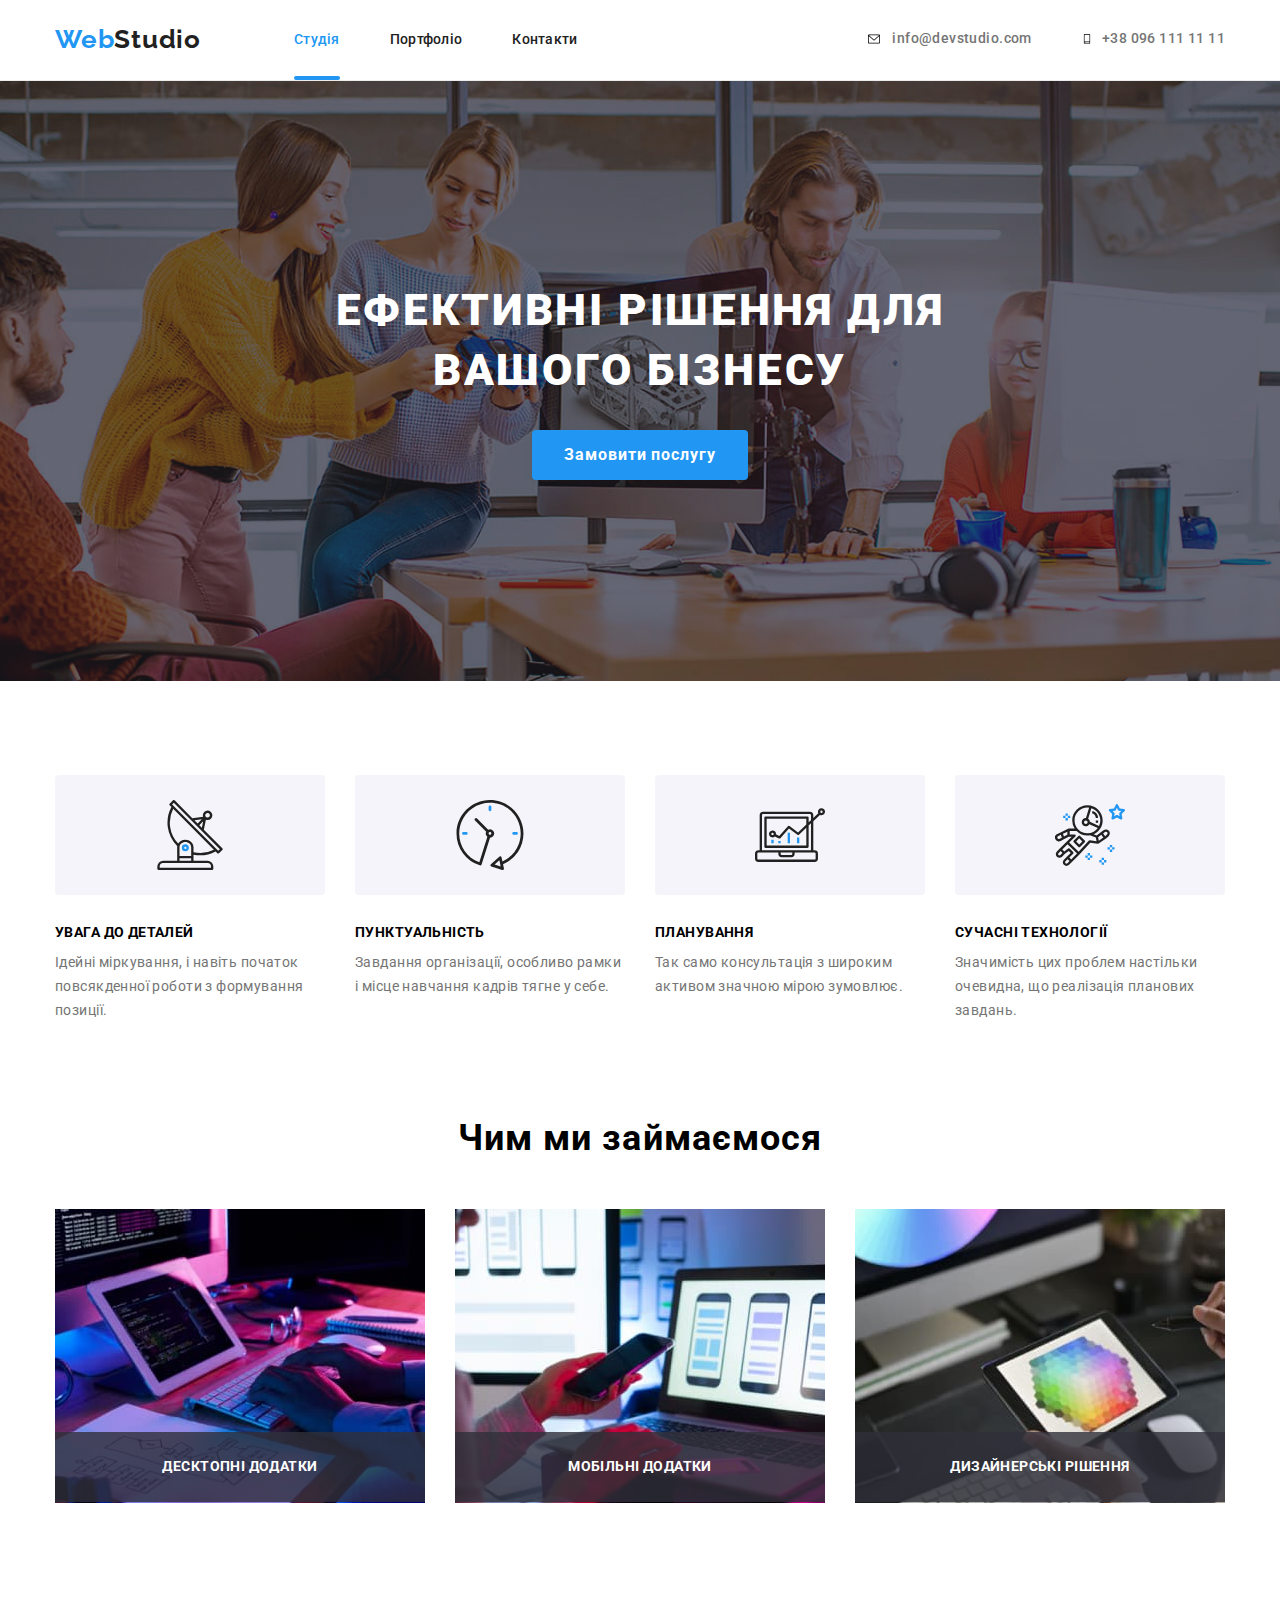
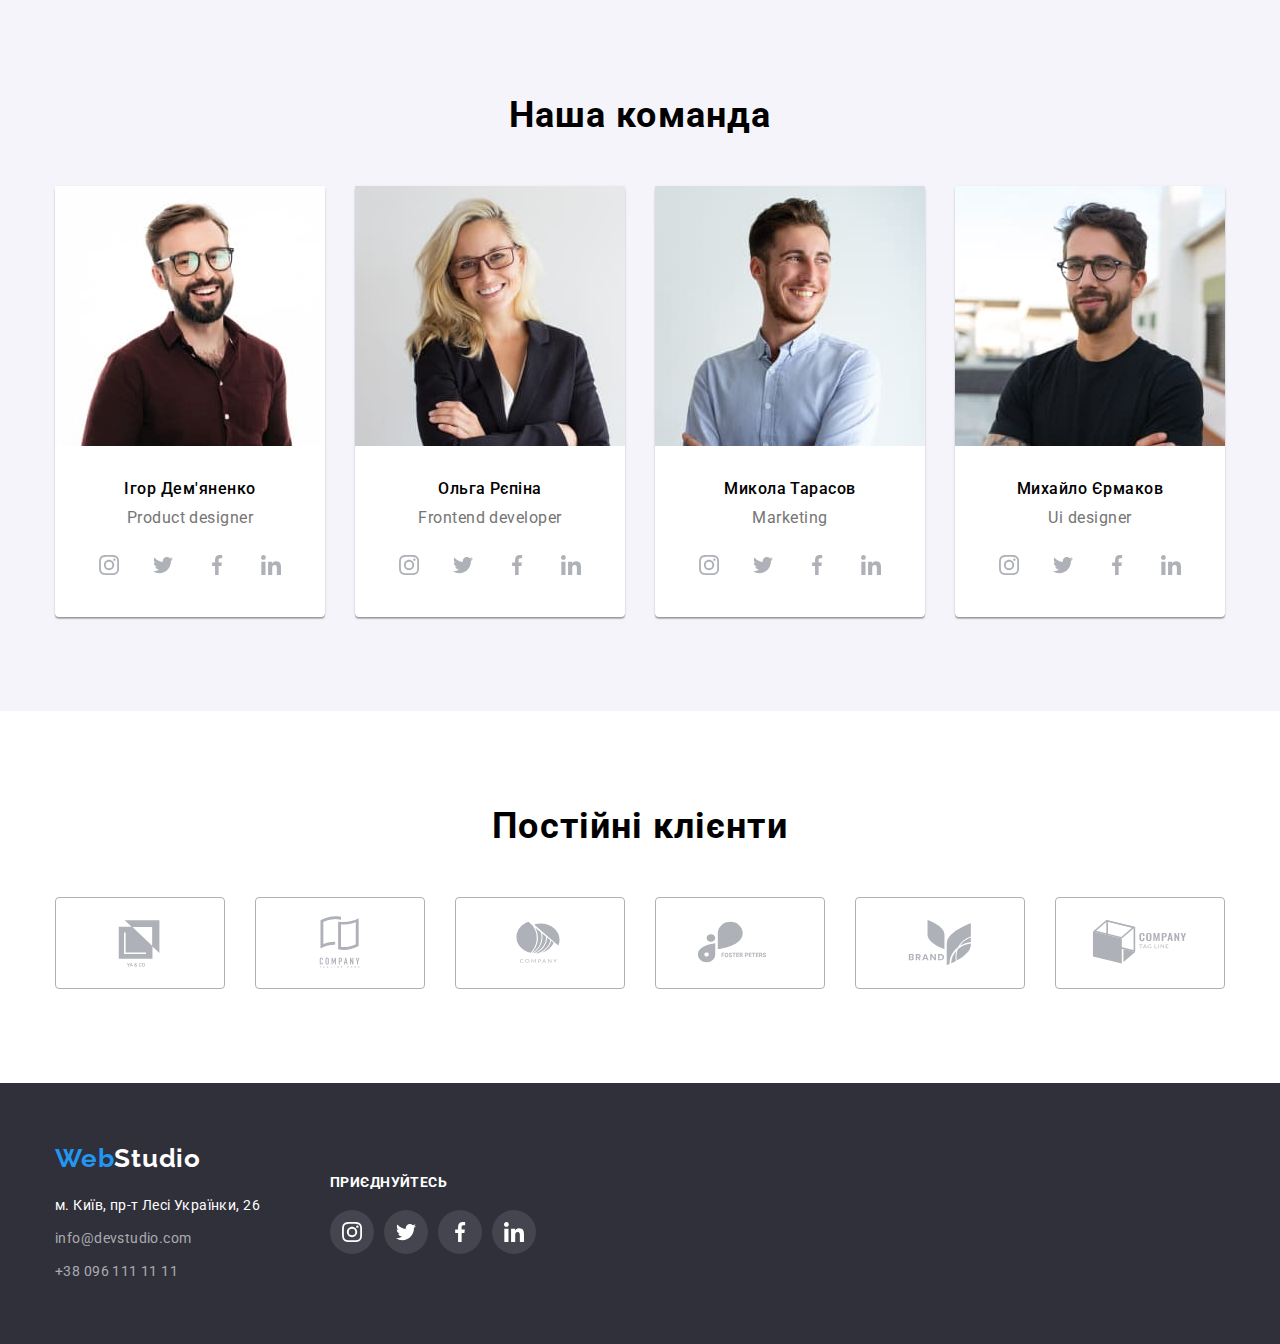
==== commit 8f721004: "1" ====
--- a/index.html
+++ b/index.html
@@ -25,7 +25,7 @@
                             class="logo-black-upper">s</span><span class="logo-black">tudio</span></a>
                     <ul class="ul-menu">
                         <li>
-                            <a href="./index.html" class="menu-link">Студія</a>
+                            <a href="./index.html" class="menu-link menu-location">Студія</a>
                         </li>
                         <li>
                             <a href="./portfolio.html" class="menu-link">Портфоліо</a>
@@ -388,7 +388,7 @@
             </button>
         </div>
     </div>
-    <script src="./modal.js"></script>
+    <script src="./js/modal.js"></script>
 </body>
 
 </html>--- a/css/style.css
+++ b/css/style.css
@@ -82,6 +82,24 @@
 
 .menu-link:focus {
     color: var(--color-accent);
+}
+
+.menu-location {
+    color: var(--color-accent);
+}
+
+.menu-location::after {
+    content: '';
+        display: block;
+        position: absolute;
+        bottom: -33px;
+        width: 100%;
+        height: 4px;
+        background-color: var(--color-accent);
+        border-radius: 2px;
+        opacity: 1;
+        transition: opacity 250ms;
+        transition-timing-function: cubic-bezier(0.4, 0, 0.2, 1);
 }
 
 .contacts-header {
@@ -257,9 +275,7 @@
 .text-box-second {
     position: relative;
     z-index: 1;
-    background-color: #fff;
     padding: 20px 24px;
-
 }
 
 .title-imagine {
@@ -563,9 +579,15 @@
     background-color: none;
     align-items: center;
     justify-content: center;
-    transition: background-color 250ms, fill 250ms;
+    transition: background-color 250ms;
     transition-timing-function: cubic-bezier(0.4, 0, 0.2, 1);
     
+}
+
+.net-icon {
+    fill: #afb1b8;
+    transition: fill 250ms;
+        transition-timing-function: cubic-bezier(0.4, 0, 0.2, 1);
 }
 
 .net-link:hover {
@@ -582,10 +604,6 @@
 
 .net-link:focus .net-icon {
     fill: #fff;
-}
-
-.net-icon {
-    fill: #afb1b8;
 }
 
 .client-list {
@@ -630,6 +648,9 @@
     fill: #AFB1B8;
 }
 
+.client-icon {
+    transition: fill 250ms;
+}
 
 .ul-footer {
     list-style-type: none;
@@ -714,7 +735,9 @@
     z-index: 1;
     width: 100%;
     height: 100%;
-    background-color: rgba(0, 0, 0, 0.2);;
+    background-color: rgba(0, 0, 0, 0.2);
+    transition: background-color 250ms, opacity 250ms, visibility 250ms;
+    transition-timing-function: cubic-bezier(0.4, 0, 0.2, 1);
 }
 .modal {
     position: absolute;
@@ -726,6 +749,8 @@
     height: 581px;
     box-shadow: 0px 1px 3px rgba(0, 0, 0, 0.12), 0px 1px 1px rgba(0, 0, 0, 0.14), 0px 2px 1px rgba(0, 0, 0, 0.2);
     border-radius: 4px;
+    transition: background-color 250ms, box-shadow 250ms;
+     transition-timing-function: cubic-bezier(0.4, 0, 0.2, 1);
 }
 
 .modal-button {
@@ -757,6 +782,8 @@
     opacity: 0;
     visibility: hidden;
     pointer-events: none;
+    transition: opacity 250ms, visibility 250ms;
+    transition-timing-function: cubic-bezier(0.4, 0, 0.2, 1);
 }
 
 .img-container {
@@ -766,20 +793,18 @@
 
 .img-overline{
     position: absolute;
-    z-index: 0;
     top: 0;
     left: 0;
     width: 100%;
-    height: calc(100% - 110px);
+    height: calc(100% - 100 px);
     background-color: rgba(33, 150, 243, 0.9);
     transform: translateY(105%);
     transition: transform 250ms, owerflow 250ms;
     transition-timing-function: cubic-bezier(0.4, 0, 0.2, 1);
-
     overflow: hidden;
 }
 
-.img-container:hover .img-overline {
+.imagine-box-secondary:hover .img-overline {
     transform: translateY(0);
 }
 
